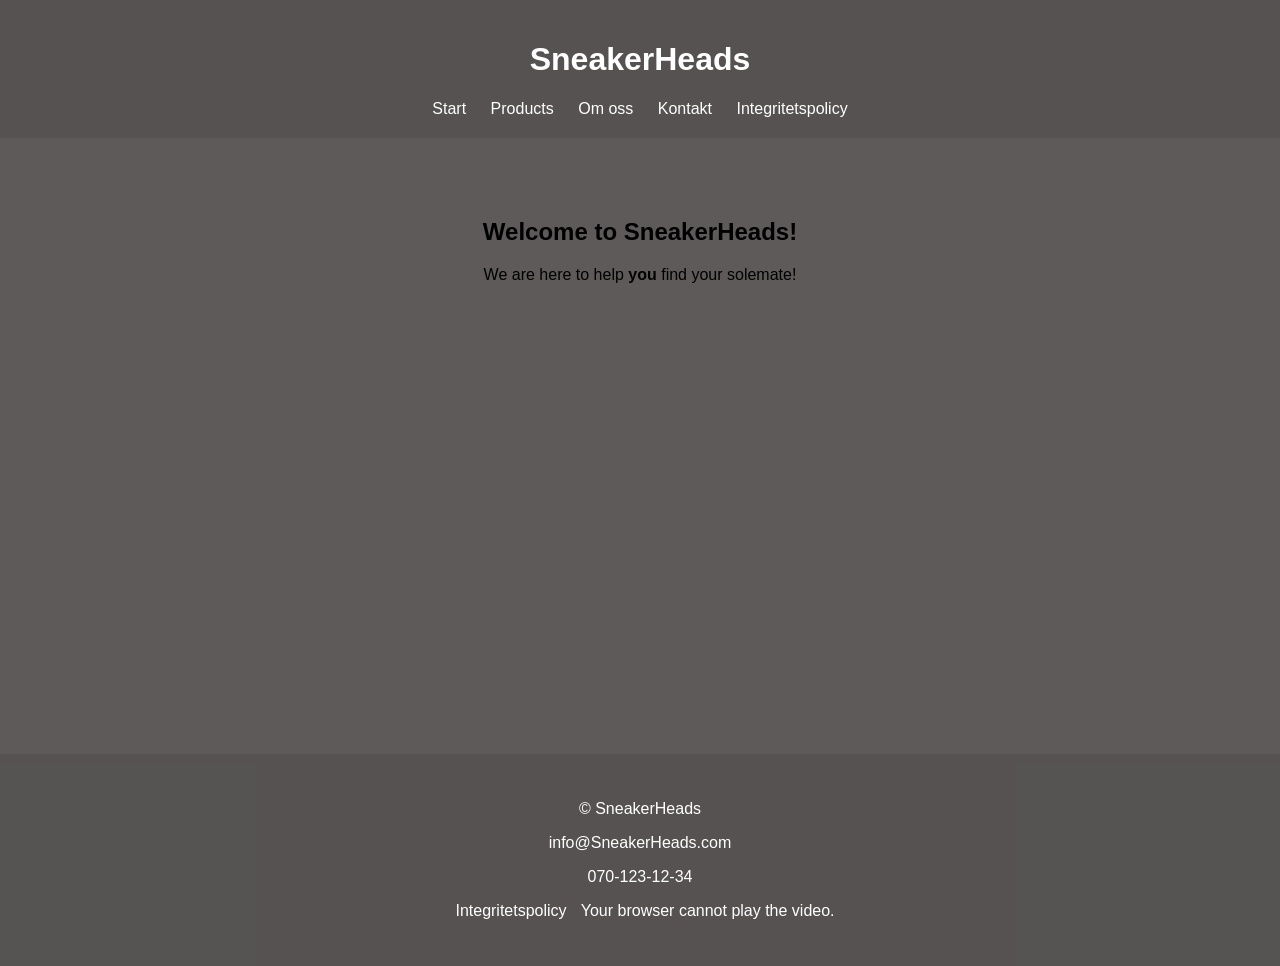
==== index.html @ e5882431 "video-class added" ====
<!doctype html>
<html lang="sv">
  <head>
    <meta charset="UTF-8" />
    <meta name="viewport" content="width=device-width, initial-scale=1.0" />
    <title>SneakerHeads - Start</title>
    <link rel="stylesheet" href="style.css" />
  </head>
  <body>
    <header class="header">
      <h1>SneakerHeads</h1>
      <nav class="nav">
        <a class="link" href="index.html">Start</a>
        <a class="link" href="products.html">Products</a>
        <a class="link" href="about.html">Om oss</a>
        <a class="link" href="contact.html">Kontakt</a>
        <a class="link" href="privacy.html">Integritetspolicy</a>
      </nav>
    </header>

    <main class="main">
      <section class="section">
        <h2>Welcome to SneakerHeads!</h2>
        <p>We are here to help <strong>you</strong> find your solemate!</p>
      </section>
      <section class="section">
        <video class="video" muted autoplay loop>
          <source src="sneaker.mp4" type="video/mp4" />
        </video>
      </section>
    </main>
    <footer class="footer">
      <p>&copy; SneakerHeads</p>
      <p>info@SneakerHeads.com</p>
      <p>070-123-12-34</p>
      <p>
        <a class="link" href="privacy.html">Integritetspolicy</a>
        Your browser cannot play the video.
      </p>
    </footer>
  </body>
</html>
---- style.css ----
body {
    font-family: Helvetica, sans-serif;
    background-color: rgb(94, 90, 90);
    margin: 0px;
}

.header {
    background-color: #22222222;
    color: white;
    padding: 20px;
    text-align: center;
}

.nav {
    margin-top: 15px;
}

.link {
    color: white;
    text-decoration: none;
    margin: 10px;
}

.link:hover {
    color: blue;
}

.main {
    width: 80%;
    margin: 30px auto;
}

.section {
    padding: 30px;
    margin-bottom: 30px;
    text-align: center;
}

.footer {
    background-color: #22222222;
    color: white;
    text-align: center;
    padding: 30px;
}

.video {
    width: 600px;
    max-width: 100%;
}
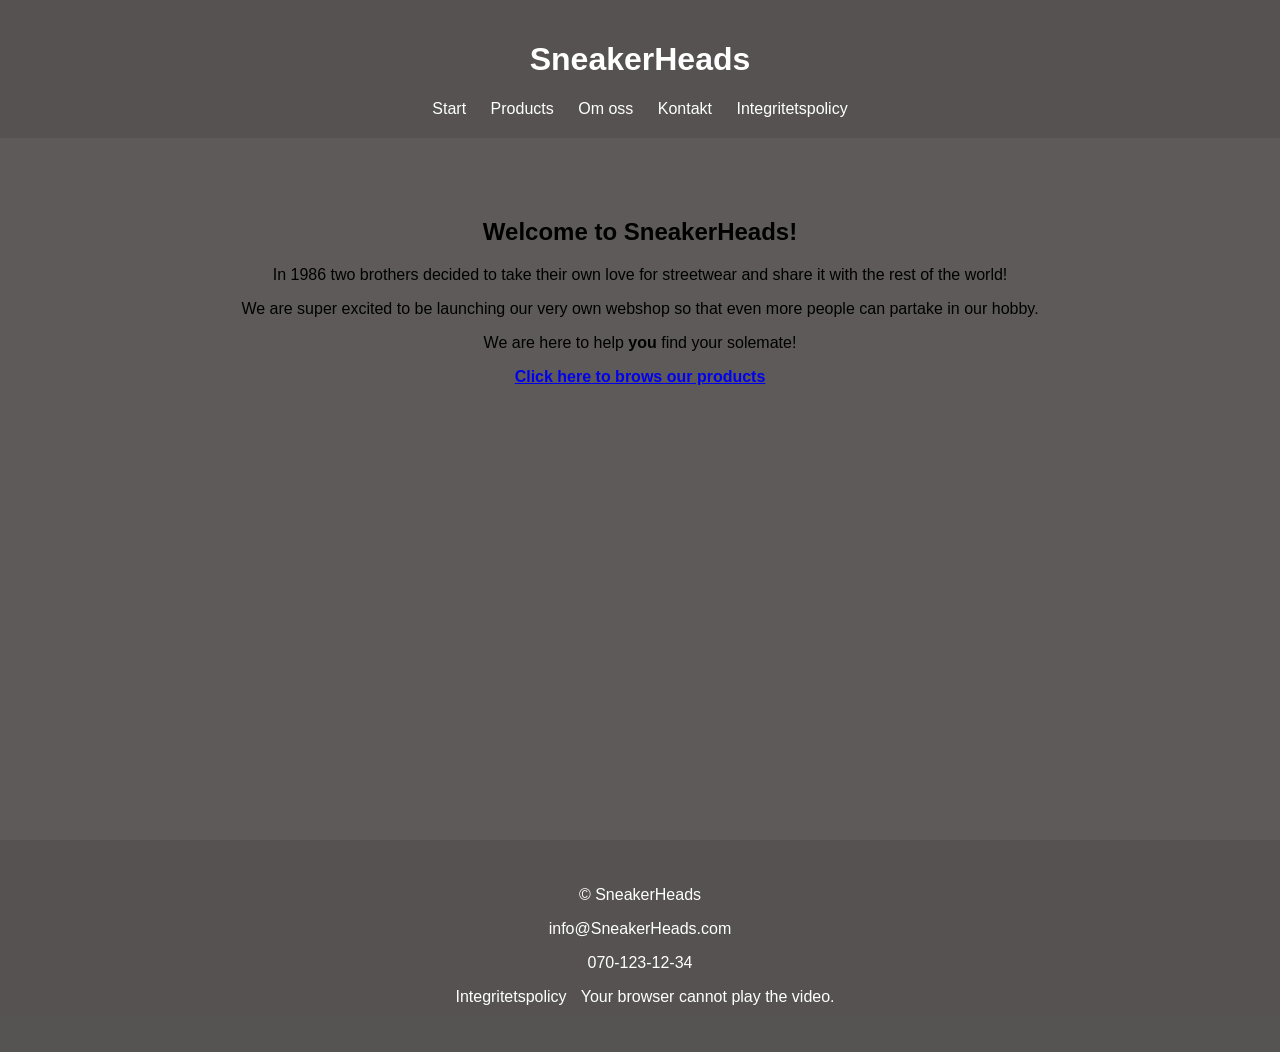
==== commit c0bbd5d2: "style for products and images created" ====
--- a/index.html
+++ b/index.html
@@ -21,7 +21,10 @@
     <main class="main">
       <section class="section">
         <h2>Welcome to SneakerHeads!</h2>
+        <p>In 1986 two brothers decided to take their own love for streetwear and share it with the rest of the world!</p>
+        <p>We are super excited to be launching our very own webshop so that even more people can partake in our hobby.</p>
         <p>We are here to help <strong>you</strong> find your solemate!</p>
+        <a href="products.html"><strong>Click here to brows our products</strong></a>
       </section>
       <section class="section">
         <video class="video" muted autoplay loop>
--- a/style.css
+++ b/style.css
@@ -46,4 +46,14 @@
 .video {
     width: 600px;
     max-width: 100%;
+}
+
+.product {
+    padding: 20px;
+    margin-top: 20px;
+}
+
+.product-image {
+    width: 300px;
+    max-width: 100%;
 }
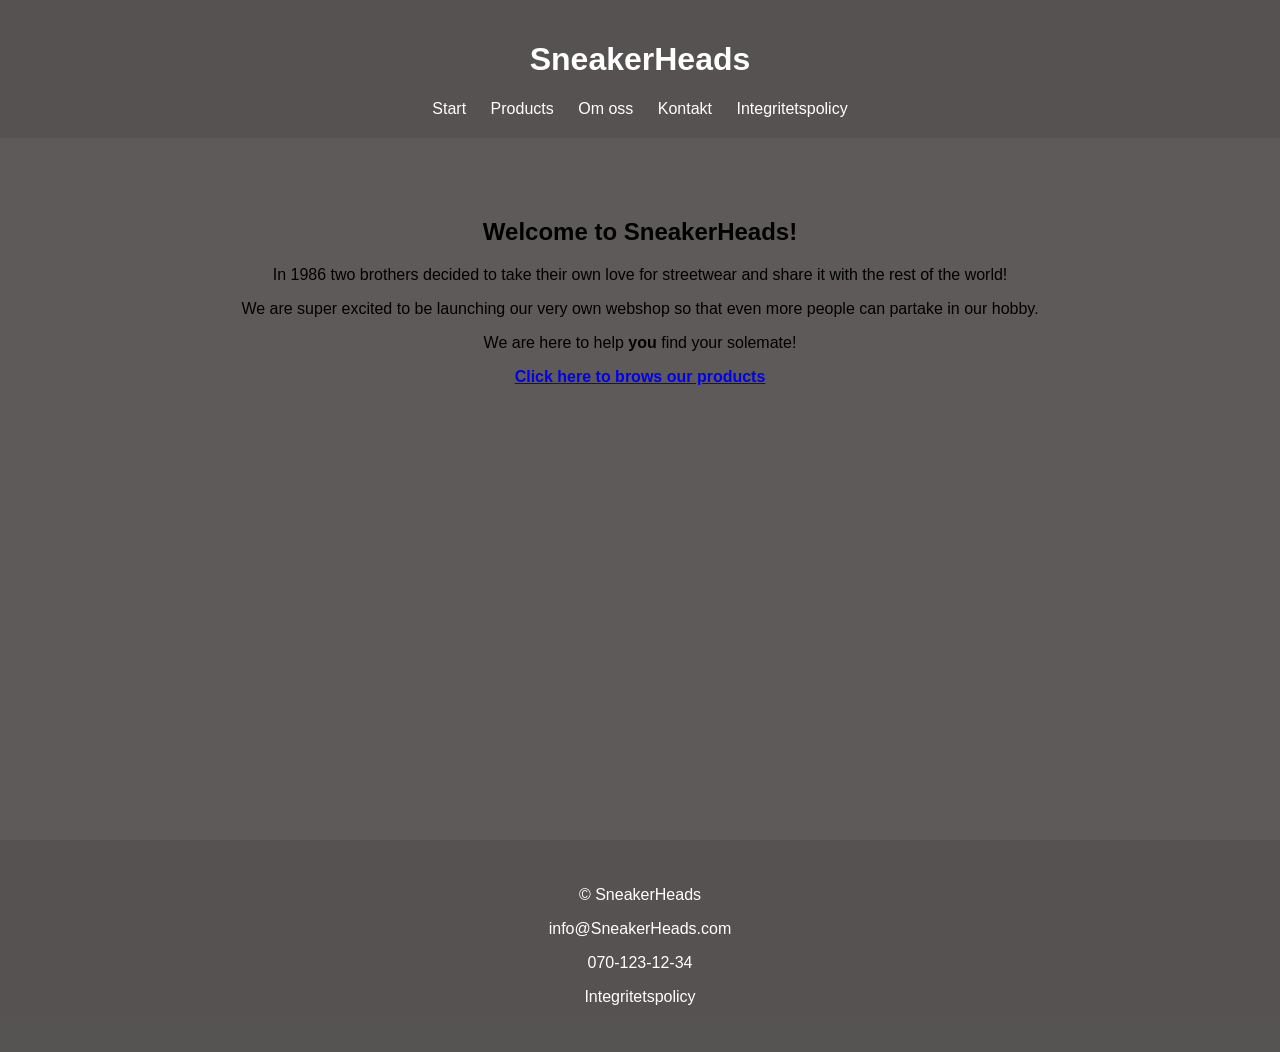
==== commit d1a0a66b: "removed text" ====
--- a/index.html
+++ b/index.html
@@ -38,7 +38,6 @@
       <p>070-123-12-34</p>
       <p>
         <a class="link" href="privacy.html">Integritetspolicy</a>
-        Your browser cannot play the video.
       </p>
     </footer>
   </body>
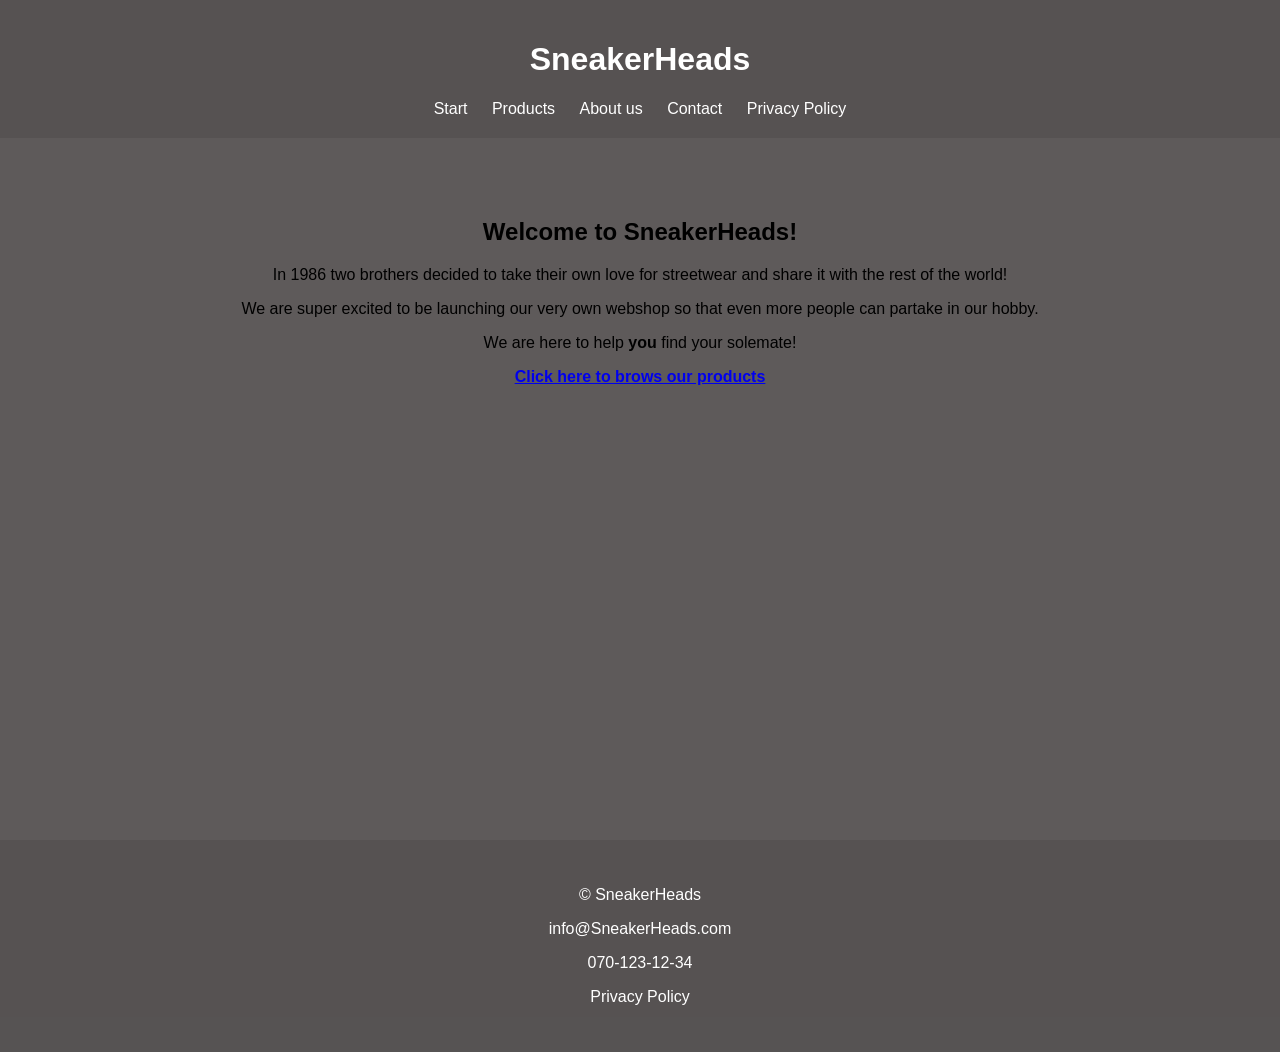
==== commit 8c287bd3: "fixed language" ====
--- a/index.html
+++ b/index.html
@@ -12,9 +12,9 @@
       <nav class="nav">
         <a class="link" href="index.html">Start</a>
         <a class="link" href="products.html">Products</a>
-        <a class="link" href="about.html">Om oss</a>
-        <a class="link" href="contact.html">Kontakt</a>
-        <a class="link" href="privacy.html">Integritetspolicy</a>
+        <a class="link" href="about.html">About us</a>
+        <a class="link" href="contact.html">Contact</a>
+        <a class="link" href="privacy.html">Privacy Policy</a>
       </nav>
     </header>
 
@@ -37,7 +37,7 @@
       <p>info@SneakerHeads.com</p>
       <p>070-123-12-34</p>
       <p>
-        <a class="link" href="privacy.html">Integritetspolicy</a>
+        <a class="link" href="privacy.html">Privacy Policy</a>
       </p>
     </footer>
   </body>
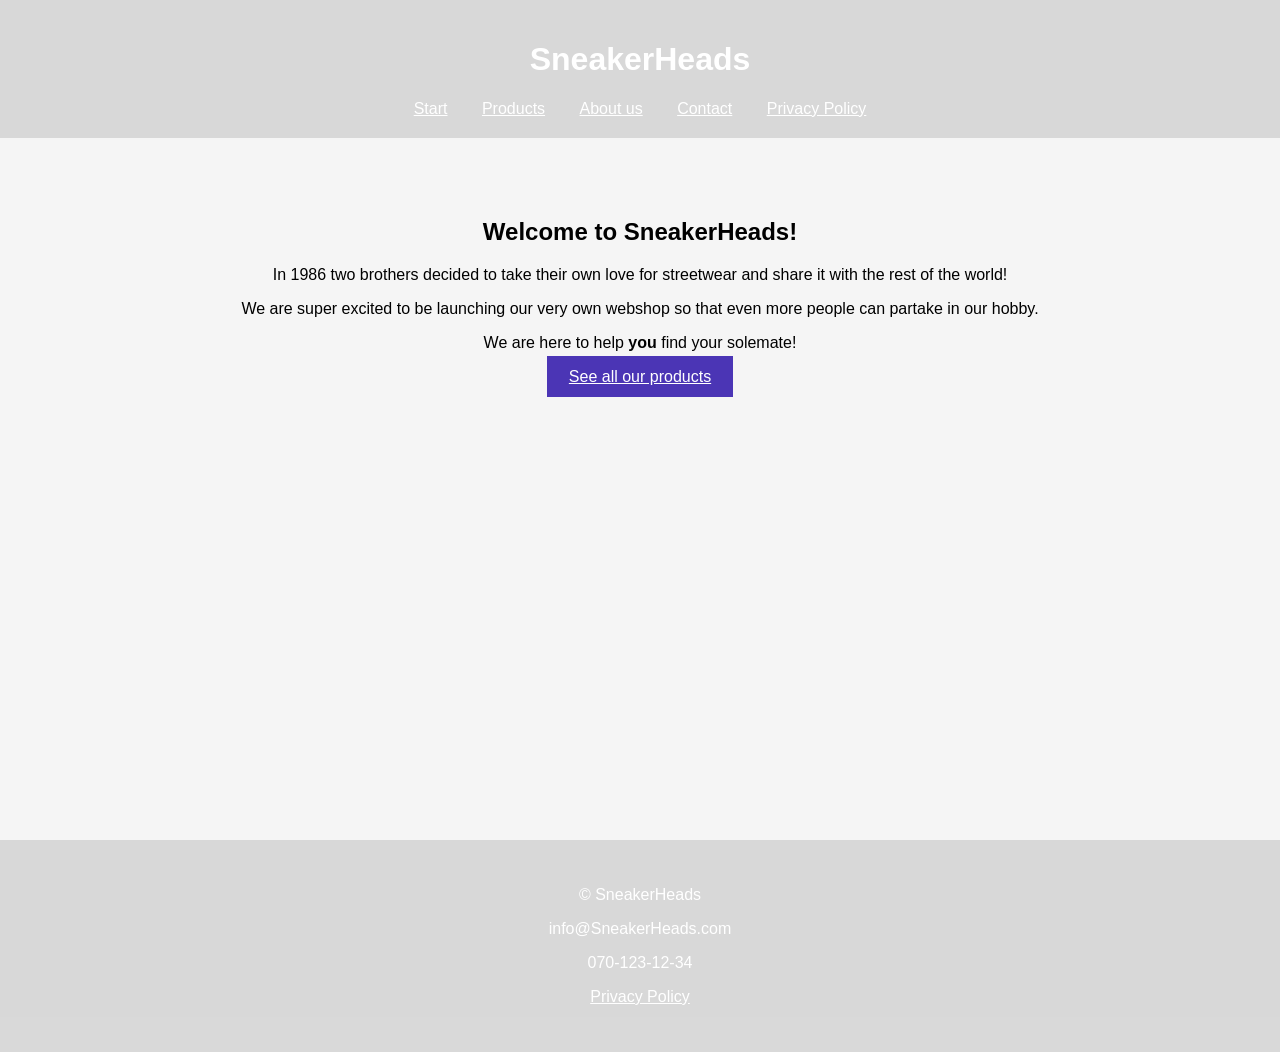
==== commit deffe9b5: "button style added" ====
--- a/index.html
+++ b/index.html
@@ -20,15 +20,15 @@
 
     <main class="main">
       <section class="section">
-        <h2>Welcome to SneakerHeads!</h2>
+        <h1>Welcome to SneakerHeads!</h1>
         <p>In 1986 two brothers decided to take their own love for streetwear and share it with the rest of the world!</p>
         <p>We are super excited to be launching our very own webshop so that even more people can partake in our hobby.</p>
         <p>We are here to help <strong>you</strong> find your solemate!</p>
-        <a href="products.html"><strong>Click here to brows our products</strong></a>
+        <a class="button" href="products.html">See all our products</a>
       </section>
       <section class="section">
         <video class="video" muted autoplay loop>
-          <source src="sneaker.mp4" type="video/mp4" />
+          <source src="sneaker.mp4" type="video/mp4"/> Your browers cannot play this video.
         </video>
       </section>
     </main>
--- a/style.css
+++ b/style.css
@@ -1,6 +1,6 @@
 body {
-    font-family: Helvetica, sans-serif;
-    background-color: rgb(94, 90, 90);
+    font-family: Arial, sans-serif;
+    background-color: whitesmoke;
     margin: 0px;
 }
 
@@ -17,12 +17,23 @@
 
 .link {
     color: white;
-    text-decoration: none;
     margin: 10px;
+    padding: 5px;
 }
 
 .link:hover {
     color: blue;
+}
+
+.button {
+    background-color: #4b35b5;
+    color: white;
+    padding: 10px 20px;
+    border: 2px solid #4b35b5;
+}
+
+.button:hover {
+    background-color: #22222222;
 }
 
 .main {
@@ -56,4 +67,13 @@
 .product-image {
     width: 300px;
     max-width: 100%;
+}
+
+.form {
+    padding: 20px;
+}
+
+.textarea {
+    width: 300px;
+    padding: 8px;
 }
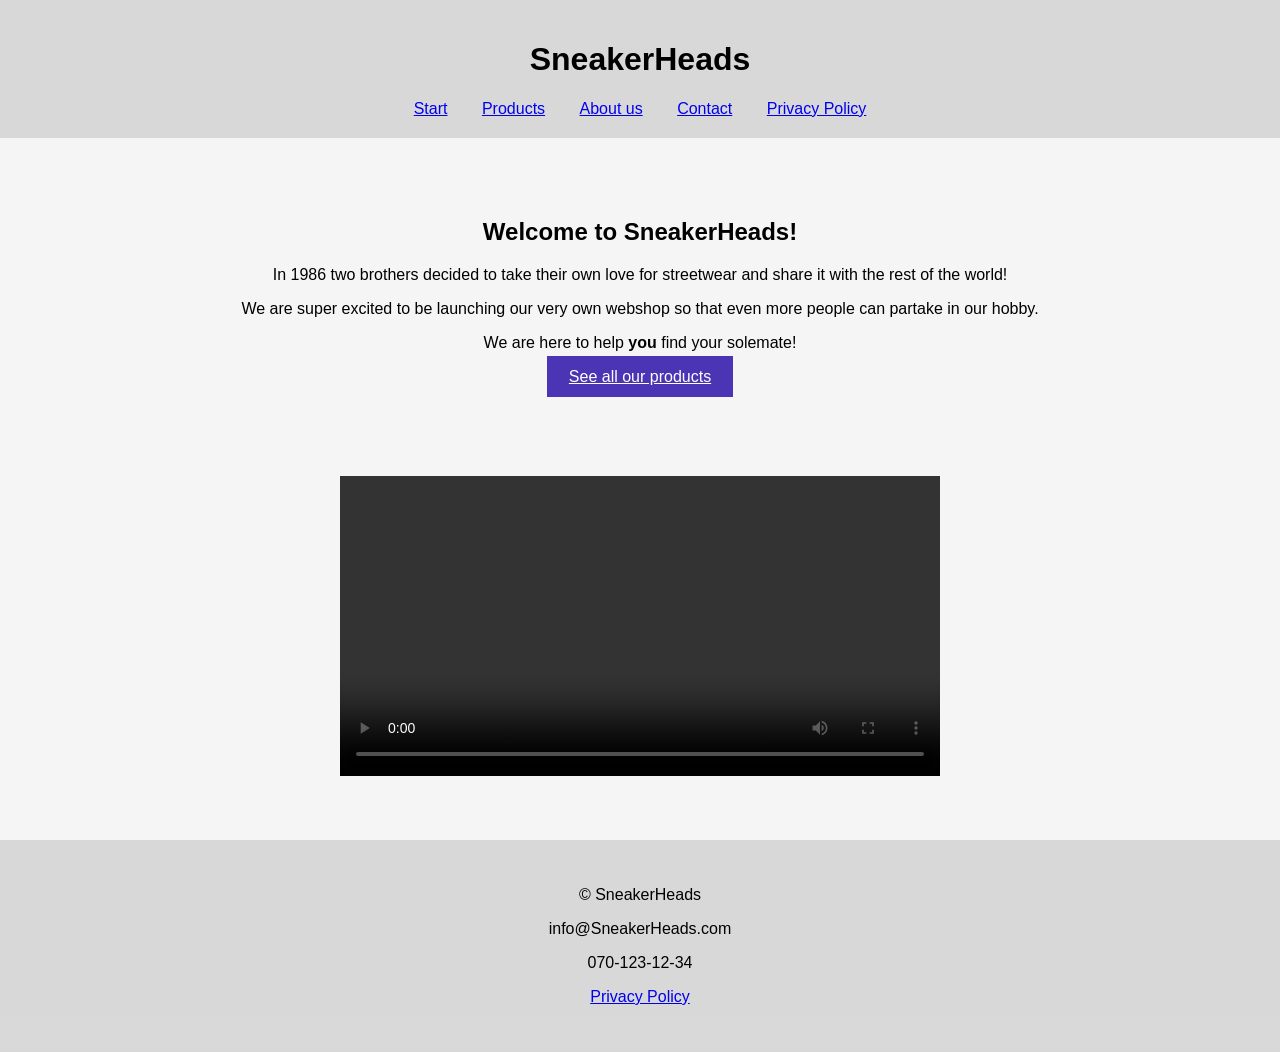
==== commit c5dd7d6b: "added controls for videos" ====
--- a/index.html
+++ b/index.html
@@ -27,7 +27,7 @@
         <a class="button" href="products.html">See all our products</a>
       </section>
       <section class="section">
-        <video class="video" muted autoplay loop>
+        <video class="video" controls>
           <source src="sneaker.mp4" type="video/mp4"/> Your browers cannot play this video.
         </video>
       </section>
--- a/style.css
+++ b/style.css
@@ -6,7 +6,6 @@
 
 .header {
     background-color: #22222222;
-    color: white;
     padding: 20px;
     text-align: center;
 }
@@ -16,7 +15,6 @@
 }
 
 .link {
-    color: white;
     margin: 10px;
     padding: 5px;
 }
@@ -49,7 +47,6 @@
 
 .footer {
     background-color: #22222222;
-    color: white;
     text-align: center;
     padding: 30px;
 }
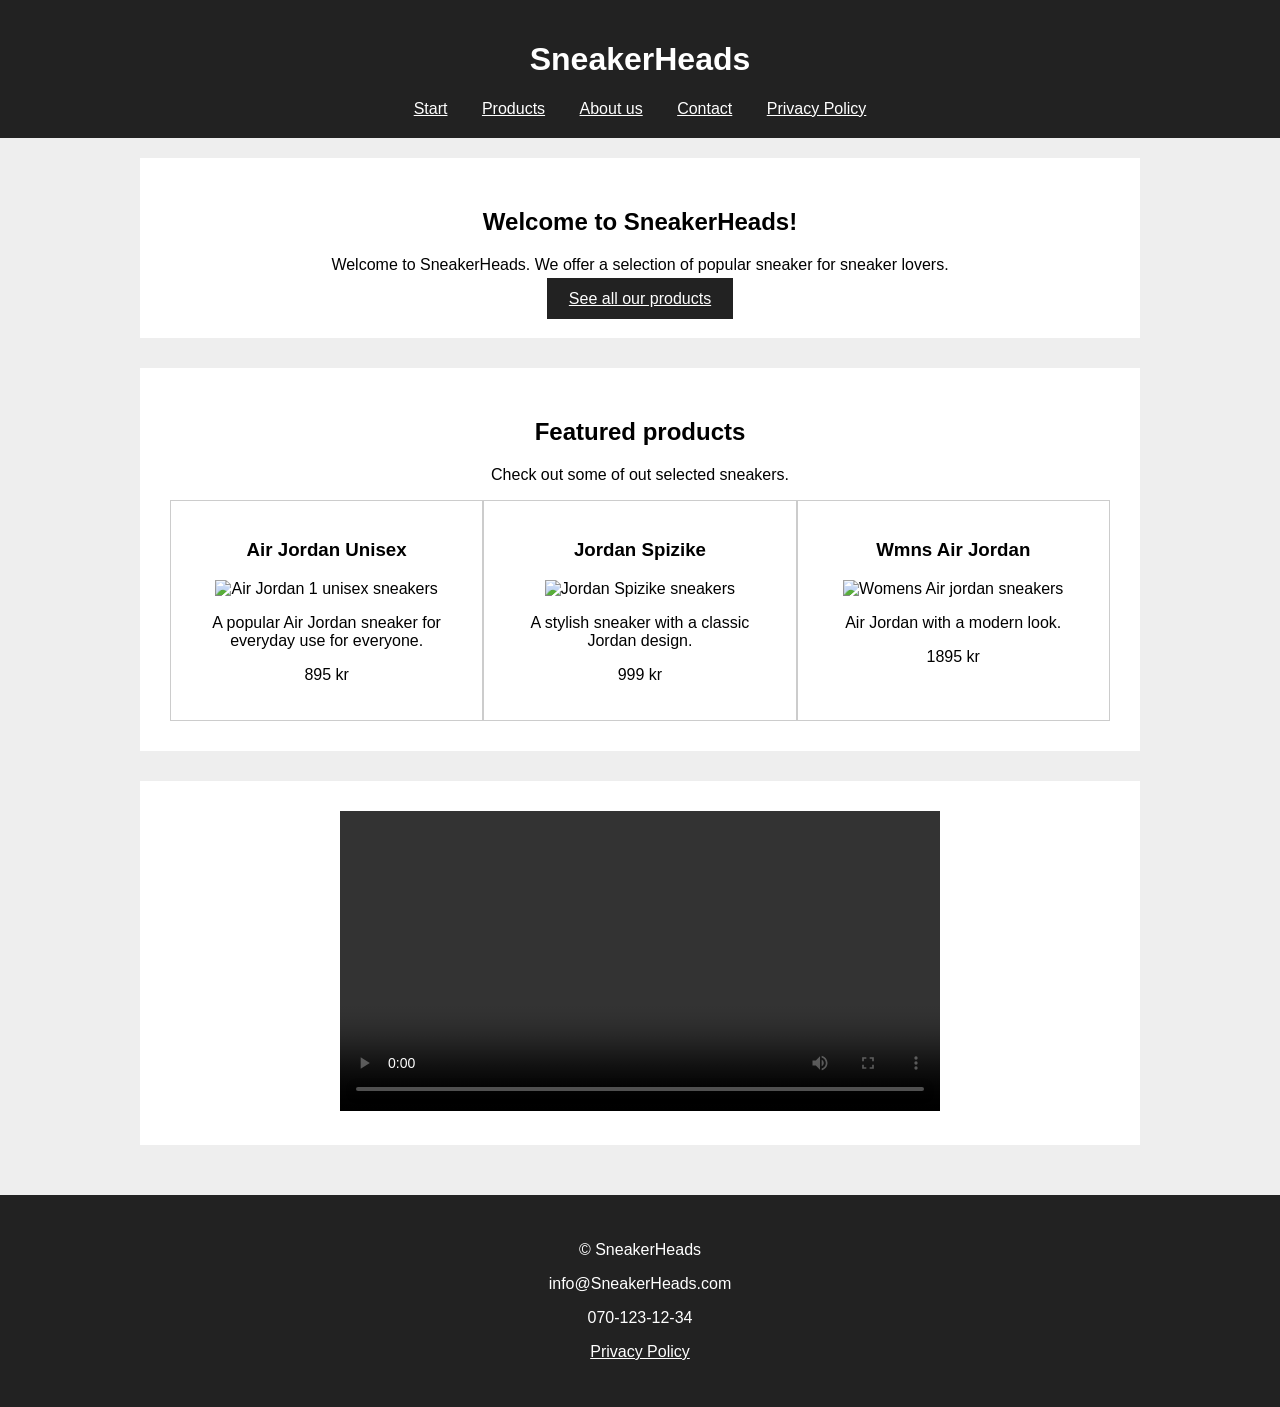
==== commit f7dc9252: "created featured-product styling" ====
--- a/index.html
+++ b/index.html
@@ -21,14 +21,52 @@
     <main class="main">
       <section class="section">
         <h1>Welcome to SneakerHeads!</h1>
-        <p>In 1986 two brothers decided to take their own love for streetwear and share it with the rest of the world!</p>
-        <p>We are super excited to be launching our very own webshop so that even more people can partake in our hobby.</p>
-        <p>We are here to help <strong>you</strong> find your solemate!</p>
+        <p>
+          Welcome to SneakerHeads. We offer a selection of popular sneaker for
+          sneaker lovers.
+        </p>
         <a class="button" href="products.html">See all our products</a>
       </section>
       <section class="section">
+        <h2>Featured products</h2>
+        <p>Check out some of out selected sneakers.</p>
+        <div class="featured-products">
+          <article class="featured-product">
+            <h3>Air Jordan Unisex</h3>
+            <img
+              class="product-image"
+              src="https://img01.ztat.net/article/spp-media-p1/a16e2b95f5c44a7fb8e9a22a0e84bd34/0bcaa7bb03af437796a07f3fa7d9b2b1.jpg?imwidth=1800&filter=packshot"
+              alt="Air Jordan 1 unisex sneakers"
+            />
+            <p>A popular Air Jordan sneaker for everyday use for everyone.</p>
+            <p>895 kr</p>
+          </article>
+          <article class="featured-product">
+            <h3>Jordan Spizike</h3>
+            <img
+              class="product-image"
+              src="https://img01.ztat.net/article/spp-media-p1/437e5c2face94268afb4b4ccd29d3150/9009cb078bf74255aea6ca786c0e0c7c.jpg?imwidth=1800&filter=packshot"
+              alt="Jordan Spizike sneakers"
+            />
+            <p>A stylish sneaker with a classic Jordan design.</p>
+            <p>999 kr</p>
+          </article>
+          <article class="featured-product">
+            <h3>Wmns Air Jordan</h3>
+            <img
+              class="product-image"
+              src="https://img01.ztat.net/article/spp-media-p1/6edcf9d5a52e4e20906c31bece662028/0c3e7dcf0417460496ad561f71b5aa82.jpg?imwidth=1800&filter=packshot"
+              alt="Womens Air jordan sneakers"
+            />
+            <p>Air Jordan with a modern look.</p>
+            <p>1895 kr</p>
+          </article>
+        </div>
+      </section>
+      <section class="section">
         <video class="video" controls>
-          <source src="sneaker.mp4" type="video/mp4"/> Your browers cannot play this video.
+          <source src="sneaker.mp4" type="video/mp4" />
+          Your browers cannot play this video.
         </video>
       </section>
     </main>
--- a/style.css
+++ b/style.css
@@ -1,76 +1,150 @@
 body {
-    font-family: Arial, sans-serif;
-    background-color: whitesmoke;
-    margin: 0px;
+  font-family: Arial, sans-serif;
+  background-color: #eeeeee;
+  color: black;
+  margin: 0px;
 }
 
 .header {
-    background-color: #22222222;
-    padding: 20px;
-    text-align: center;
+  background-color: #222222;
+  color: white;
+  padding: 20px;
+  text-align: center;
+  position: sticky;
+  top: 0;
+  z-index: 10;
 }
 
 .nav {
-    margin-top: 15px;
+  margin-top: 15px;
 }
 
 .link {
-    margin: 10px;
-    padding: 5px;
+  color: white;
+  margin: 10px;
+  padding: 5px;
 }
 
 .link:hover {
-    color: blue;
+  color: yellow;
+}
+
+.link-purple {
+  color: #4b35b5;
 }
 
 .button {
-    background-color: #4b35b5;
-    color: white;
-    padding: 10px 20px;
-    border: 2px solid #4b35b5;
+  background-color: #222222;
+  color: white;
+  padding: 10px 20px;
+  border: 2px solid #222222;
 }
 
 .button:hover {
-    background-color: #22222222;
+  background-color: #555555;
+}
+
+.button:focus {
+  outline: 3px solid #ff0000;
 }
 
 .main {
-    width: 80%;
-    margin: 30px auto;
+  max-width: 1000px;
+  margin: auto;
+  padding: 20px;
 }
 
 .section {
-    padding: 30px;
-    margin-bottom: 30px;
-    text-align: center;
+  background-color: white;
+  padding: 30px;
+  margin-bottom: 30px;
+  text-align: center;
 }
 
 .footer {
-    background-color: #22222222;
-    text-align: center;
-    padding: 30px;
+  background-color: #222222;
+  color: white;
+  text-align: center;
+  padding: 30px;
 }
 
 .video {
-    width: 600px;
-    max-width: 100%;
+  width: 600px;
+  max-width: 100%;
+}
+
+.product-list {
+  display: flex;
+  flex-wrap: wrap;
+  gap: 20px;
 }
 
 .product {
-    padding: 20px;
-    margin-top: 20px;
+  background-color: white;
+  border: 1px solid #222222;
+  padding: 20px;
+  width: 250px;
+  max-width: 100%;
+  position: relative;
 }
 
 .product-image {
-    width: 300px;
-    max-width: 100%;
+  width: 300px;
+  height: 300px;
+  max-width: 100%;
+  object-fit: cover;
+}
+
+.badge {
+  position: absolute;
+  top: 10px;
+  right: 10px;
+  background-color: #222222;
+  color: white;
+  padding: 5px 10px;
+  font-weight: bold;
+}
+
+.featured-products {
+    display: flex;
+    flex-wrap: wrap;
+}
+
+.featured-product {
+    width: 33.33%;
+    box-sizing: border-box;
+    padding: 20px;
+    border: 1px solid #cccccc;
+}
+
+.featured-product-image {
+    width: 100%;
+    height: 250px;
+    object-fit: cover;
+}
+
+.textarea {
+  width: 100%;
+  padding: 10px;
+  border: 1px solid #222222;
+  box-sizing: border-box;
+}
+
+.input {
+  width: 100%;
+  padding: 10px;
+  border: 1px solid #888888;
+  box-sizing: border-box;
 }
 
 .form {
-    padding: 20px;
+  background-color: #f5f5f5;
+  border: 1px solid #cccccc;
+  padding: 20px;
+  max-width: 500px;
 }
 
-.textarea {
-    width: 300px;
-    padding: 8px;
-}+label {
+  display: block;
+  margin-bottom: 5px;
+}
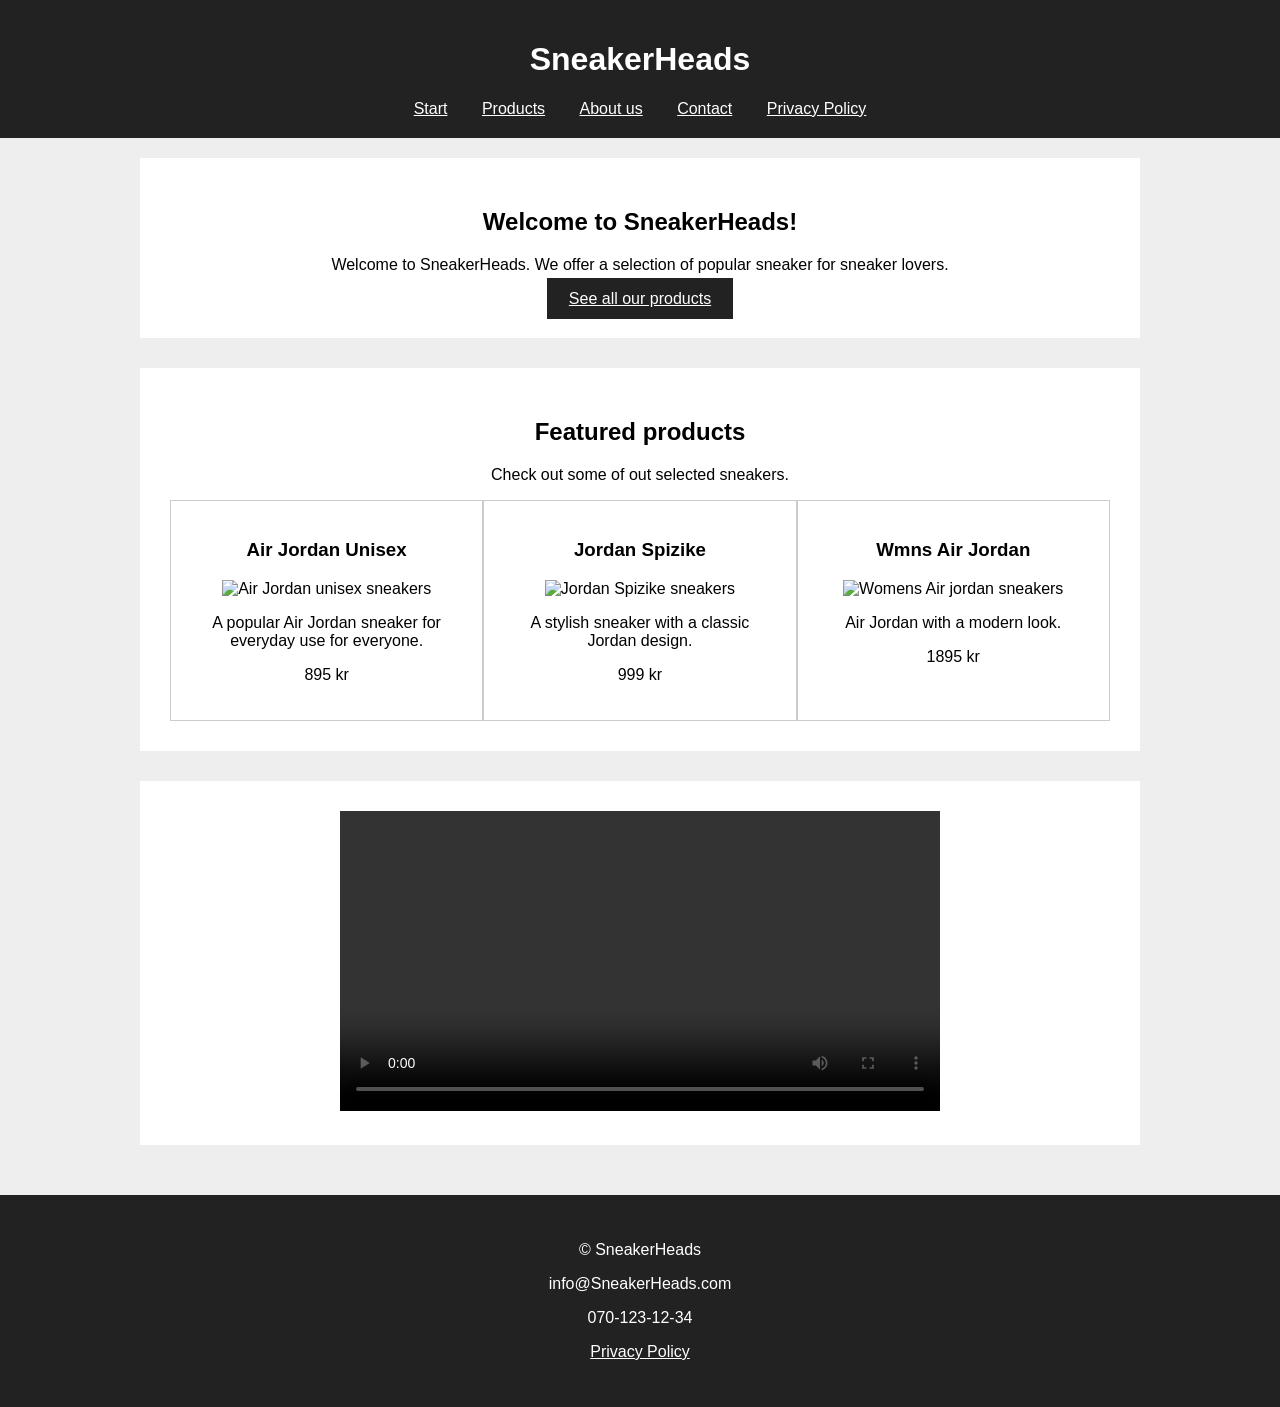
==== commit 57ea17ef: "removed hard-coded products. Added products.json with pre-made products." ====
--- a/index.html
+++ b/index.html
@@ -36,7 +36,7 @@
             <img
               class="product-image"
               src="https://img01.ztat.net/article/spp-media-p1/a16e2b95f5c44a7fb8e9a22a0e84bd34/0bcaa7bb03af437796a07f3fa7d9b2b1.jpg?imwidth=1800&filter=packshot"
-              alt="Air Jordan 1 unisex sneakers"
+              alt="Air Jordan unisex sneakers"
             />
             <p>A popular Air Jordan sneaker for everyday use for everyone.</p>
             <p>895 kr</p>
--- a/style.css
+++ b/style.css
@@ -106,21 +106,21 @@
 }
 
 .featured-products {
-    display: flex;
-    flex-wrap: wrap;
+  display: flex;
+  flex-wrap: wrap;
 }
 
 .featured-product {
-    width: 33.33%;
-    box-sizing: border-box;
-    padding: 20px;
-    border: 1px solid #cccccc;
+  width: 33.33%;
+  box-sizing: border-box;
+  padding: 20px;
+  border: 1px solid #cccccc;
 }
 
 .featured-product-image {
-    width: 100%;
-    height: 250px;
-    object-fit: cover;
+  width: 100%;
+  height: 250px;
+  object-fit: cover;
 }
 
 .textarea {
@@ -142,9 +142,22 @@
   border: 1px solid #cccccc;
   padding: 20px;
   max-width: 500px;
+  margin: auto;
 }
 
 label {
   display: block;
   margin-bottom: 5px;
 }
+
+@media (max-width: 900px) {
+  .featured-product {
+    width: 50%;
+  }
+}
+
+@media (max-width: 600px) {
+  .featured-product {
+    width: 100%;
+  }
+}
